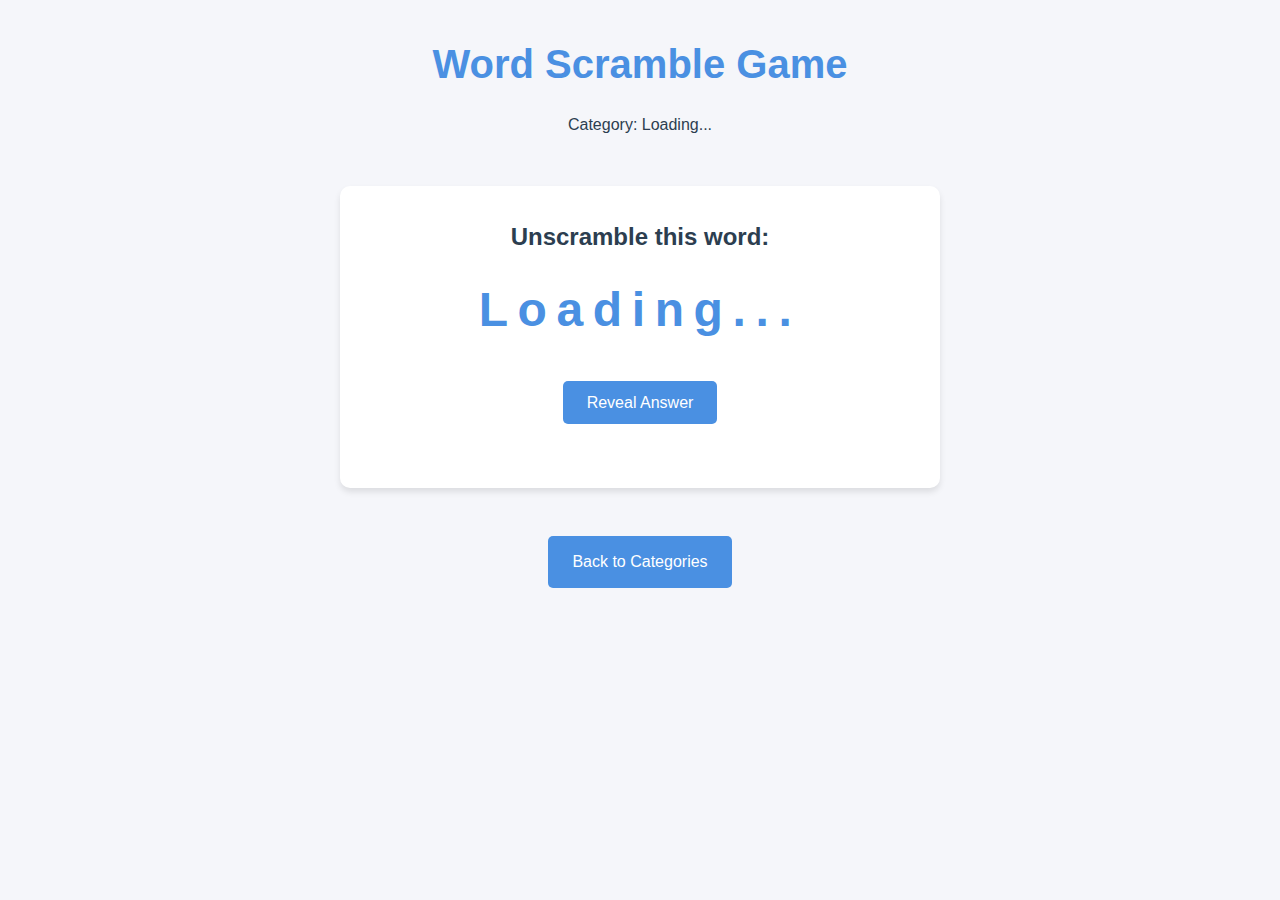
==== game.html @ 42fcfa94 "Add files via upload" ====
<!DOCTYPE html>
<html lang="en">
<head>
    <meta charset="UTF-8">
    <meta name="viewport" content="width=device-width, initial-scale=1.0">
    <title>Word Scramble Game</title>
    <link rel="stylesheet" href="styles.css">
</head>
<body>
    <div class="container">
        <header>
            <h1>Word Scramble Game</h1>
            <p id="category-display">Category: <span id="category">Loading...</span></p>
        </header>
        
        <main>
            <div class="game-area">
                <div class="word-display">
                    <h2>Unscramble this word:</h2>
                    <p id="scrambled-word" class="scrambled">Loading...</p>
                </div>
                
                <div class="controls">
                    <button id="reveal-btn" class="btn">Reveal Answer</button>
                    <button id="hide-btn" class="btn hidden">Hide Answer</button>
                </div>
                
                <div id="answer" class="answer hidden">
                    <h3>The answer is:</h3>
                    <p id="original-word" class="original">Loading...</p>
                </div>
            </div>
        </main>
        
        <footer>
            <a href="index.html" class="btn">Back to Categories</a>
        </footer>
    </div>
    <script src="script.js"></script>
</body>
</html>
---- styles.css ----
/* Base styles */
:root {
    --primary-color: #4a90e2;
    --secondary-color: #f39c12;
    --background-color: #f5f6fa;
    --text-color: #2c3e50;
    --card-background: #ffffff;
}

* {
    margin: 0;
    padding: 0;
    box-sizing: border-box;
}

body {
    font-family: 'Segoe UI', Tahoma, Geneva, Verdana, sans-serif;
    background-color: var(--background-color);
    color: var(--text-color);
    line-height: 1.6;
}

.container {
    max-width: 1200px;
    margin: 0 auto;
    padding: 2rem;
}

/* Header styles */
header {
    text-align: center;
    margin-bottom: 3rem;
}

h1 {
    font-size: 2.5rem;
    color: var(--primary-color);
    margin-bottom: 1rem;
}

.subtitle {
    font-size: 1.2rem;
    color: #666;
}

/* Game page styles */
.game-area {
    background-color: var(--card-background);
    border-radius: 10px;
    padding: 2rem;
    box-shadow: 0 4px 6px rgba(0, 0, 0, 0.1);
    max-width: 600px;
    margin: 0 auto;
}

.word-display {
    text-align: center;
    margin-bottom: 2rem;
}

.scrambled {
    font-size: 3rem;
    font-weight: bold;
    color: var(--primary-color);
    letter-spacing: 0.2em;
    margin: 1rem 0;
}

.controls {
    display: flex;
    justify-content: center;
    gap: 1rem;
    margin-bottom: 2rem;
}

.answer {
    text-align: center;
    margin-top: 2rem;
    padding-top: 2rem;
    border-top: 2px dashed #ddd;
}

.original {
    font-size: 2.5rem;
    color: var(--secondary-color);
    font-weight: bold;
}

/* Category grid styles */
.categories-grid {
    display: grid;
    grid-template-columns: repeat(auto-fit, minmax(250px, 1fr));
    gap: 2rem;
    padding: 1rem;
}

.category-card {
    background-color: var(--card-background);
    border-radius: 10px;
    padding: 1.5rem;
    box-shadow: 0 4px 6px rgba(0, 0, 0, 0.1);
    transition: transform 0.3s ease;
    cursor: pointer;
}

.category-card:hover {
    transform: translateY(-5px);
}

.category-card h2 {
    color: var(--primary-color);
    margin-bottom: 0.5rem;
}

.category-card p {
    color: #666;
}

/* Button styles */
.btn {
    background-color: var(--primary-color);
    color: white;
    border: none;
    padding: 0.8rem 1.5rem;
    border-radius: 5px;
    cursor: pointer;
    font-size: 1rem;
    transition: background-color 0.3s ease;
    text-decoration: none;
    display: inline-block;
}

.btn:hover {
    background-color: #357abd;
}

/* Utility classes */
.hidden {
    display: none;
}

/* Footer styles */
footer {
    text-align: center;
    margin-top: 3rem;
}

/* Responsive adjustments */
@media (max-width: 768px) {
    .container {
        padding: 1rem;
    }
    
    .scrambled {
        font-size: 2rem;
    }
    
    .original {
        font-size: 1.8rem;
    }
    
    .categories-grid {
        grid-template-columns: repeat(auto-fit, minmax(200px, 1fr));
    }
}
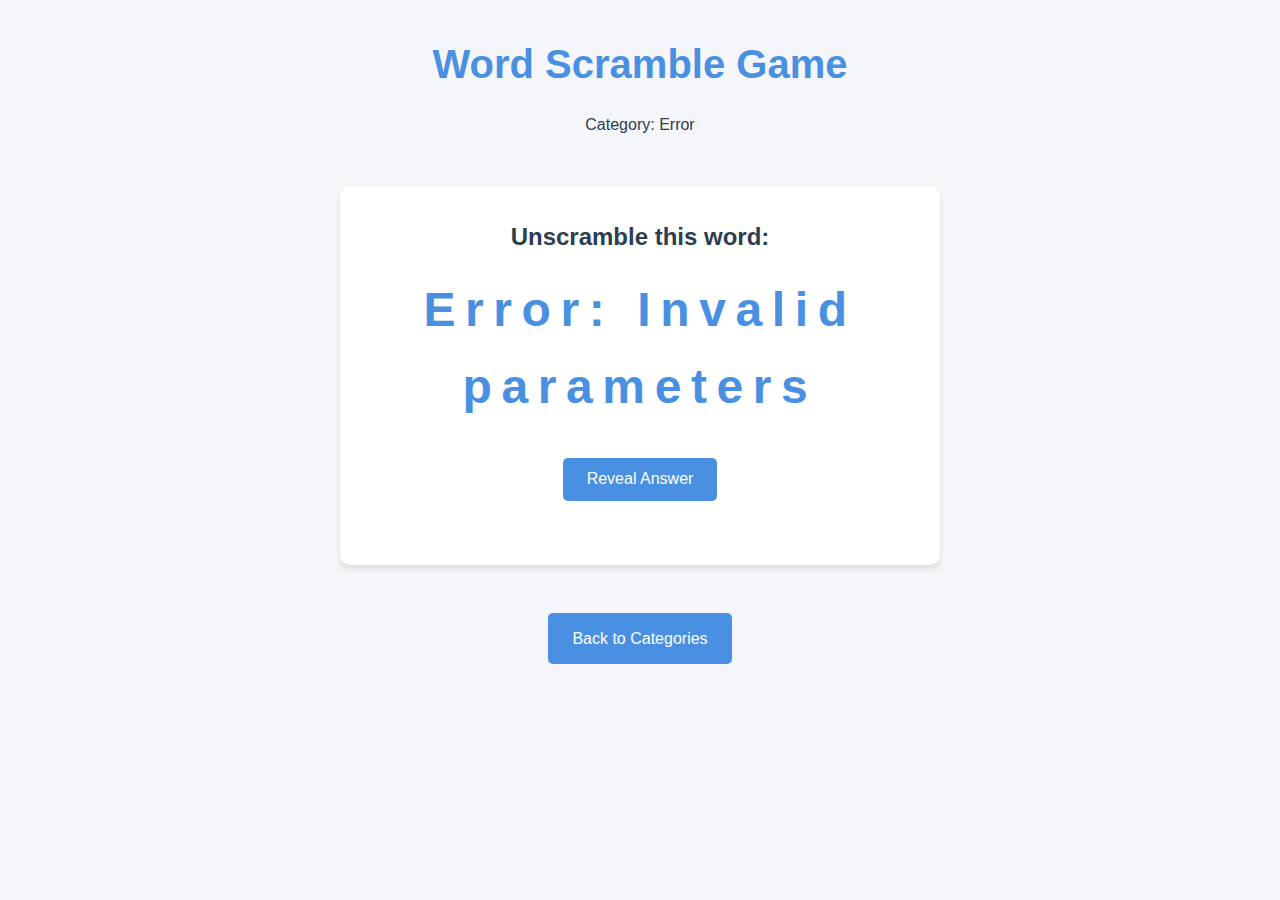
==== commit 6dbd80fe: "initial" ====
--- a/game.html
+++ b/game.html
@@ -1,41 +1,44 @@
 <!DOCTYPE html>
 <html lang="en">
+
 <head>
     <meta charset="UTF-8">
     <meta name="viewport" content="width=device-width, initial-scale=1.0">
     <title>Word Scramble Game</title>
     <link rel="stylesheet" href="styles.css">
 </head>
+
 <body>
     <div class="container">
         <header>
             <h1>Word Scramble Game</h1>
             <p id="category-display">Category: <span id="category">Loading...</span></p>
         </header>
-        
+
         <main>
             <div class="game-area">
                 <div class="word-display">
                     <h2>Unscramble this word:</h2>
                     <p id="scrambled-word" class="scrambled">Loading...</p>
                 </div>
-                
+
                 <div class="controls">
                     <button id="reveal-btn" class="btn">Reveal Answer</button>
                     <button id="hide-btn" class="btn hidden">Hide Answer</button>
                 </div>
-                
+
                 <div id="answer" class="answer hidden">
                     <h3>The answer is:</h3>
                     <p id="original-word" class="original">Loading...</p>
                 </div>
             </div>
         </main>
-        
+
         <footer>
             <a href="index.html" class="btn">Back to Categories</a>
         </footer>
     </div>
-    <script src="script.js"></script>
+    <script src="game.js"></script>
 </body>
+
 </html>